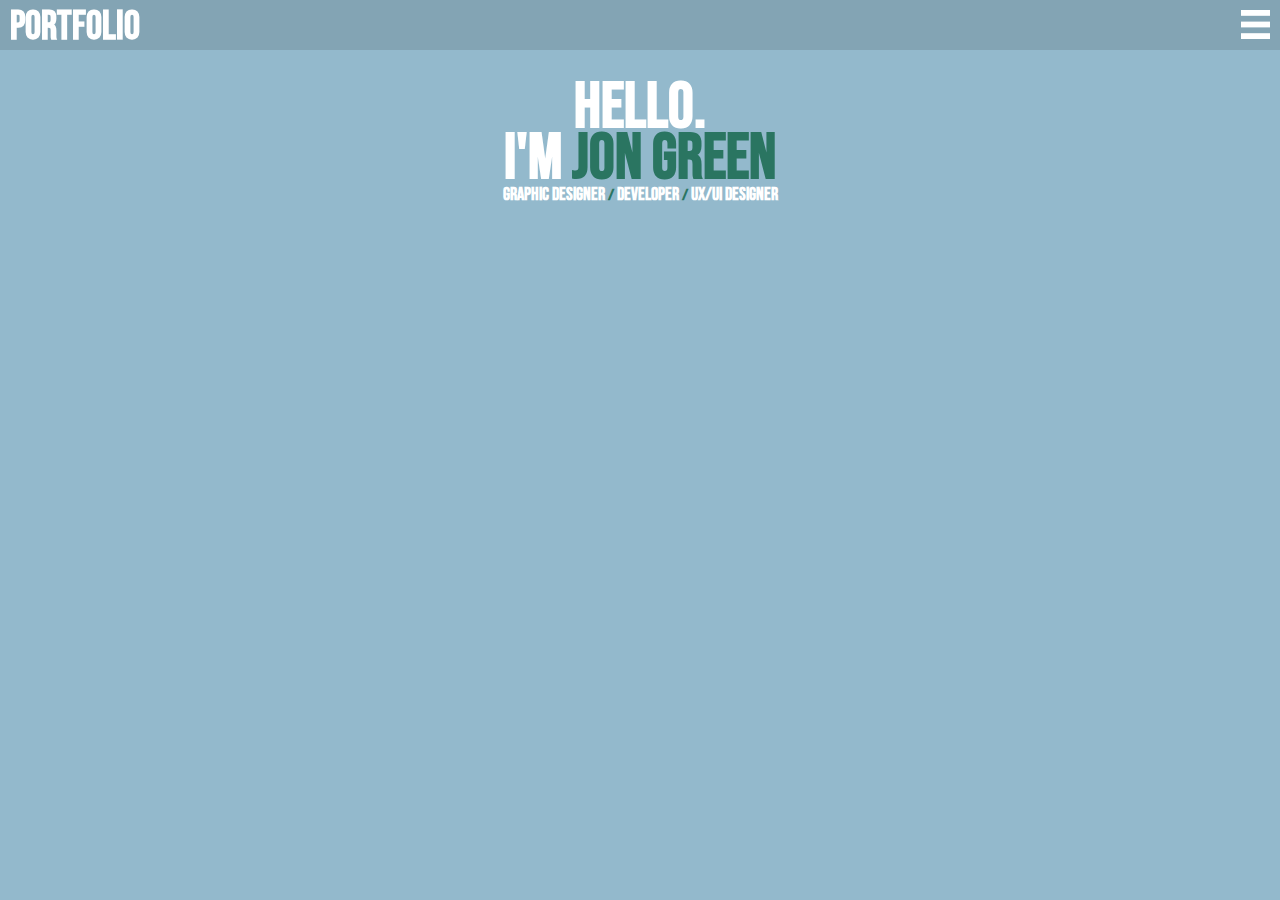
==== index.html @ b9765420 "Added nav bar, title" ====
<!DOCTYPE html>
<html lang="en">
<head>
    <meta charset="UTF-8">
    <meta http-equiv="X-UA-Compatible" content="IE=edge">
    <meta name="viewport" content="width=device-width, initial-scale=1.0">

    <title>Jon Green </title>

    <link rel="stylesheet" href="./Resources/Reset.css">
    <link rel="stylesheet" href="./Resources/fonts.css">
    <link rel="stylesheet" href="./Resources/main.css">
    <link rel="stylesheet" href="./Resources/index.css">

    <script src="./Resources/index.js" defer></script>
</head>

<body>
    
    <header>
        <nav id="navigation">
            <a href="./index.html"><h2>Portfolio</h2></a>
            <img id="nav-menu-button" src="./Resources/Icons/nav-menu-icon.svg" alt="Navigation Menu">
        </nav>    
        <menu id="menu">
            <h3>my work</h3>
            <h3>blog</h3>
            <h3>contact me</h3>
        </menu>
    </header>

    <section id="title">
        <h1>Hello.<br>i'm <span class="h1-green">jon green</span></h1>
        <h2>graphic designer <span class="h2-green">/</span> developer <span class="h2-green">/</span> ux/ui designer</h2>
    </section>

    <main>
        
    </main>

</body>

</html>
---- Resources/fonts.css ----
@import url('https://fonts.googleapis.com/css2?family=Bebas+Neue&family=Roboto:ital,wght@0,300;0,400;0,700;1,300;1,400;1,700&display=swap');

h1, h2, h3, h4, h5, h6 {
    font-family: 'Bebas Neue', cursive;
    color: white;
    font-size: 3rem;
}

h1, .h1-green {
    font-size: 4rem;
}

.h1-green {
    color: #2a7561;
}

h2 {
    font-size: 2.5rem;
}

h3 {
    font-size: 2rem;
}
---- Resources/main.css ----
body {
    background-color: #93b9cc;
    display: grid;
    gap: 2rem;
}

nav {
    display: flex;
    justify-content: space-between;
    align-items: baseline;
    position: fixed;
    height: 50px;
    width: 100%;
    padding: 10px;
    background-color: #83a4b4;
    line-height: 0.8;
    z-index: 10;
}

#nav-menu-button {
    width: 29px;
}

menu {
    display: grid;
    position: fixed;
    padding-right: 10px;
    background-color: #83a4b4;
    right: 0;
    top: -19%;
    width: 100%;
    text-align: right;
    transition: top .5s;
    z-index: 9;
}
---- Resources/index.css ----
#title {
    text-align: center;
    margin-top: 50px;
    opacity: 0;
    transition: opacity 2s ease 1s;
}

#title>h1 {
    line-height: 3.2rem;
}

#title>h2, #title>.h2-green {
    font-size: 1.1rem;
}

.h2-green {
    color: #2a7561;
}
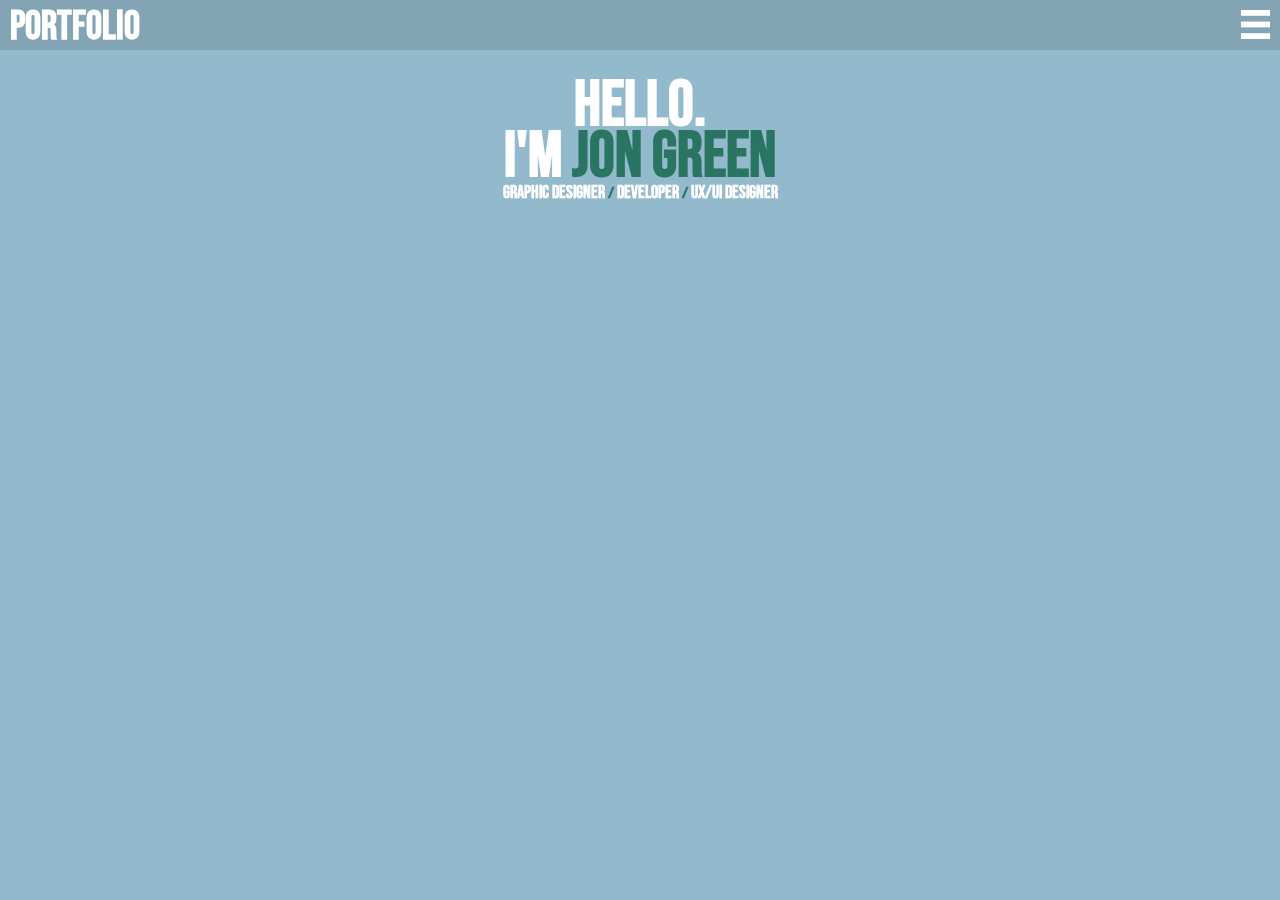
==== commit 3c15c2bb: "+ title transition - font.css (added to main.css)" ====
--- a/index.html
+++ b/index.html
@@ -8,7 +8,6 @@
     <title>Jon Green </title>
 
     <link rel="stylesheet" href="./Resources/Reset.css">
-    <link rel="stylesheet" href="./Resources/fonts.css">
     <link rel="stylesheet" href="./Resources/main.css">
     <link rel="stylesheet" href="./Resources/index.css">
 
--- a/Resources/main.css
+++ b/Resources/main.css
@@ -1,3 +1,29 @@
+@import url('https://fonts.googleapis.com/css2?family=Bebas+Neue&family=Roboto:ital,wght@0,300;0,400;0,700;1,300;1,400;1,700&display=swap');
+
+h1, h2, h3, h4, h5, h6 {
+    font-family: 'Bebas Neue', cursive;
+    color: white;
+    font-size: 3rem;
+    letter-spacing: 0px;
+    font-kerning: normal;
+}
+
+h1, .h1-green {
+    font-size: 4rem;
+}
+
+.h1-green {
+    color: #2a7561;
+}
+
+h2 {
+    font-size: 2.5rem;
+}
+
+h3 {
+    font-size: 2rem;
+}
+
 body {
     background-color: #93b9cc;
     display: grid;
--- a/Resources/index.css
+++ b/Resources/index.css
@@ -2,7 +2,12 @@
     text-align: center;
     margin-top: 50px;
     opacity: 0;
-    transition: opacity 2s ease 1s;
+    min-width: 280px;
+    position: fixed;
+    top: 45%;
+    left: 50%;
+    transform: translate(-50%, -50%);
+    transition: opacity 2s ease 1s, transform 2s ease 4s, top 2s ease 4s;
 }
 
 #title>h1 {
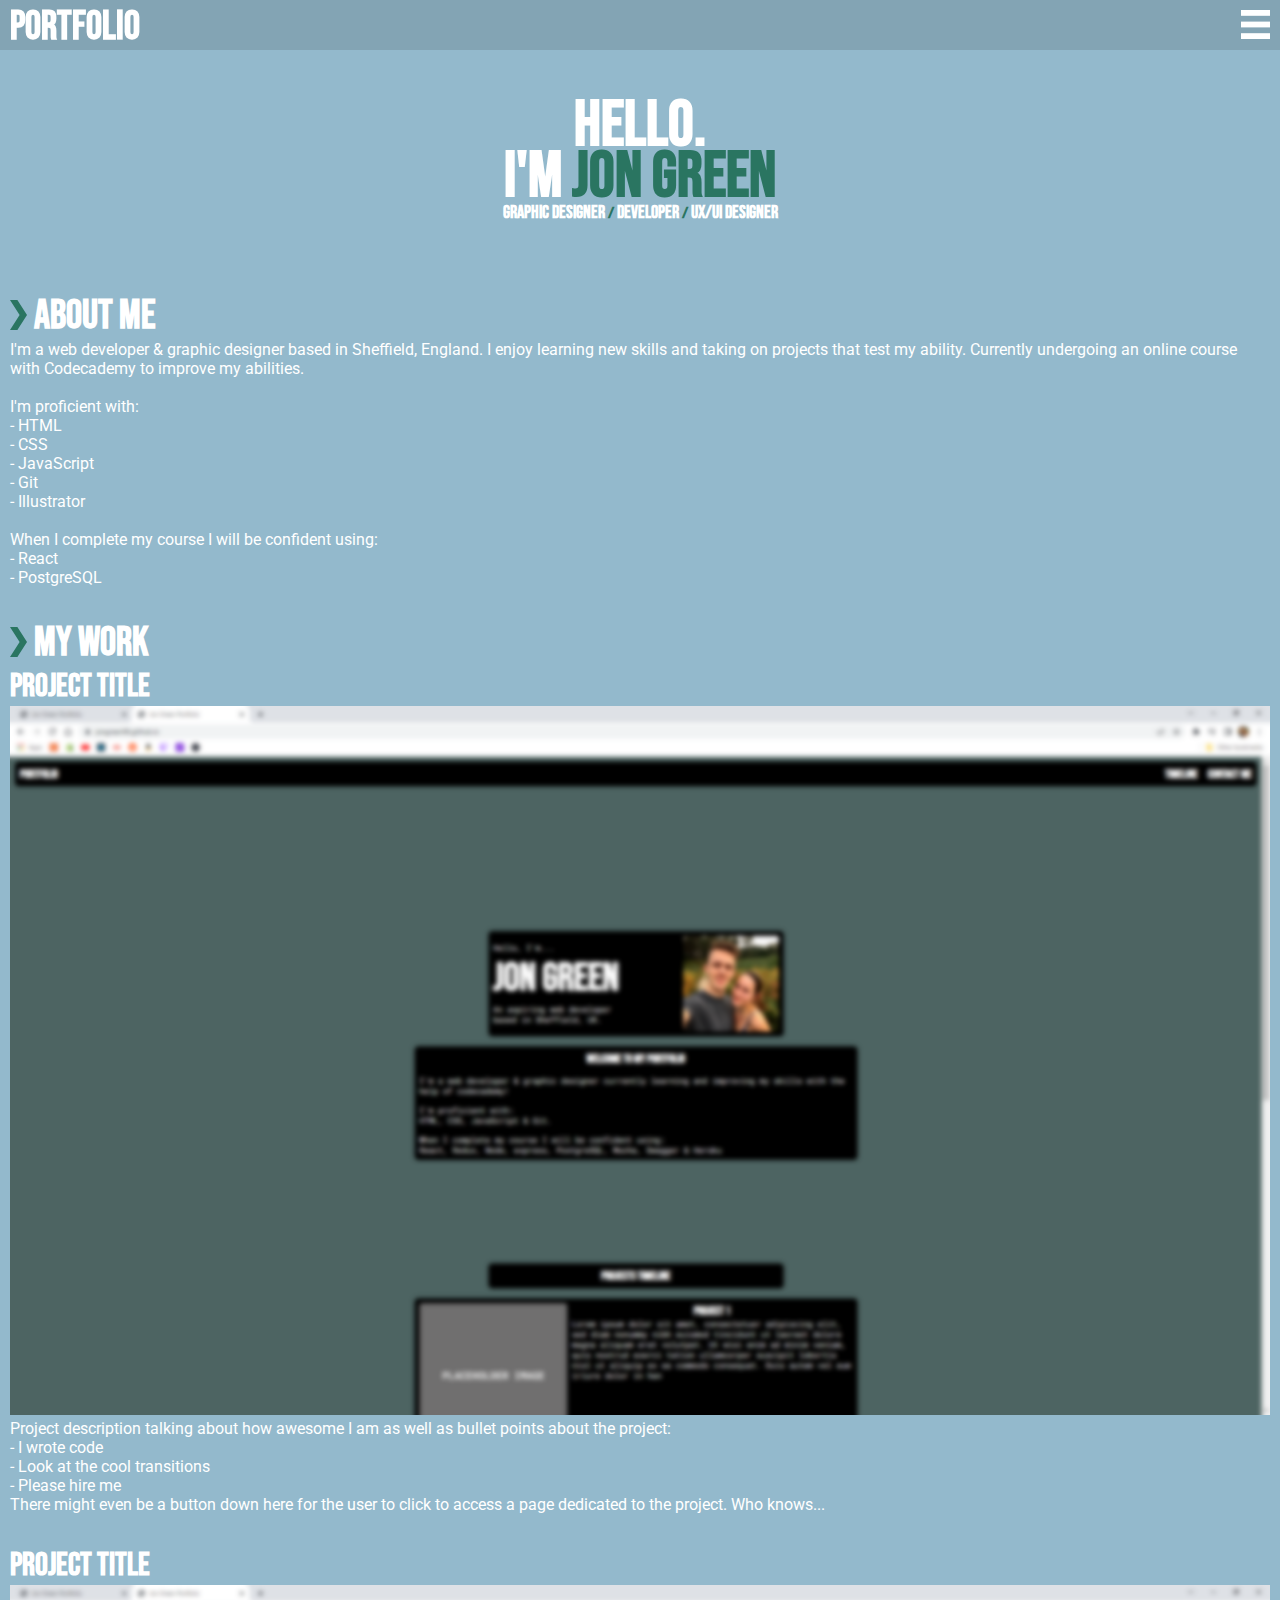
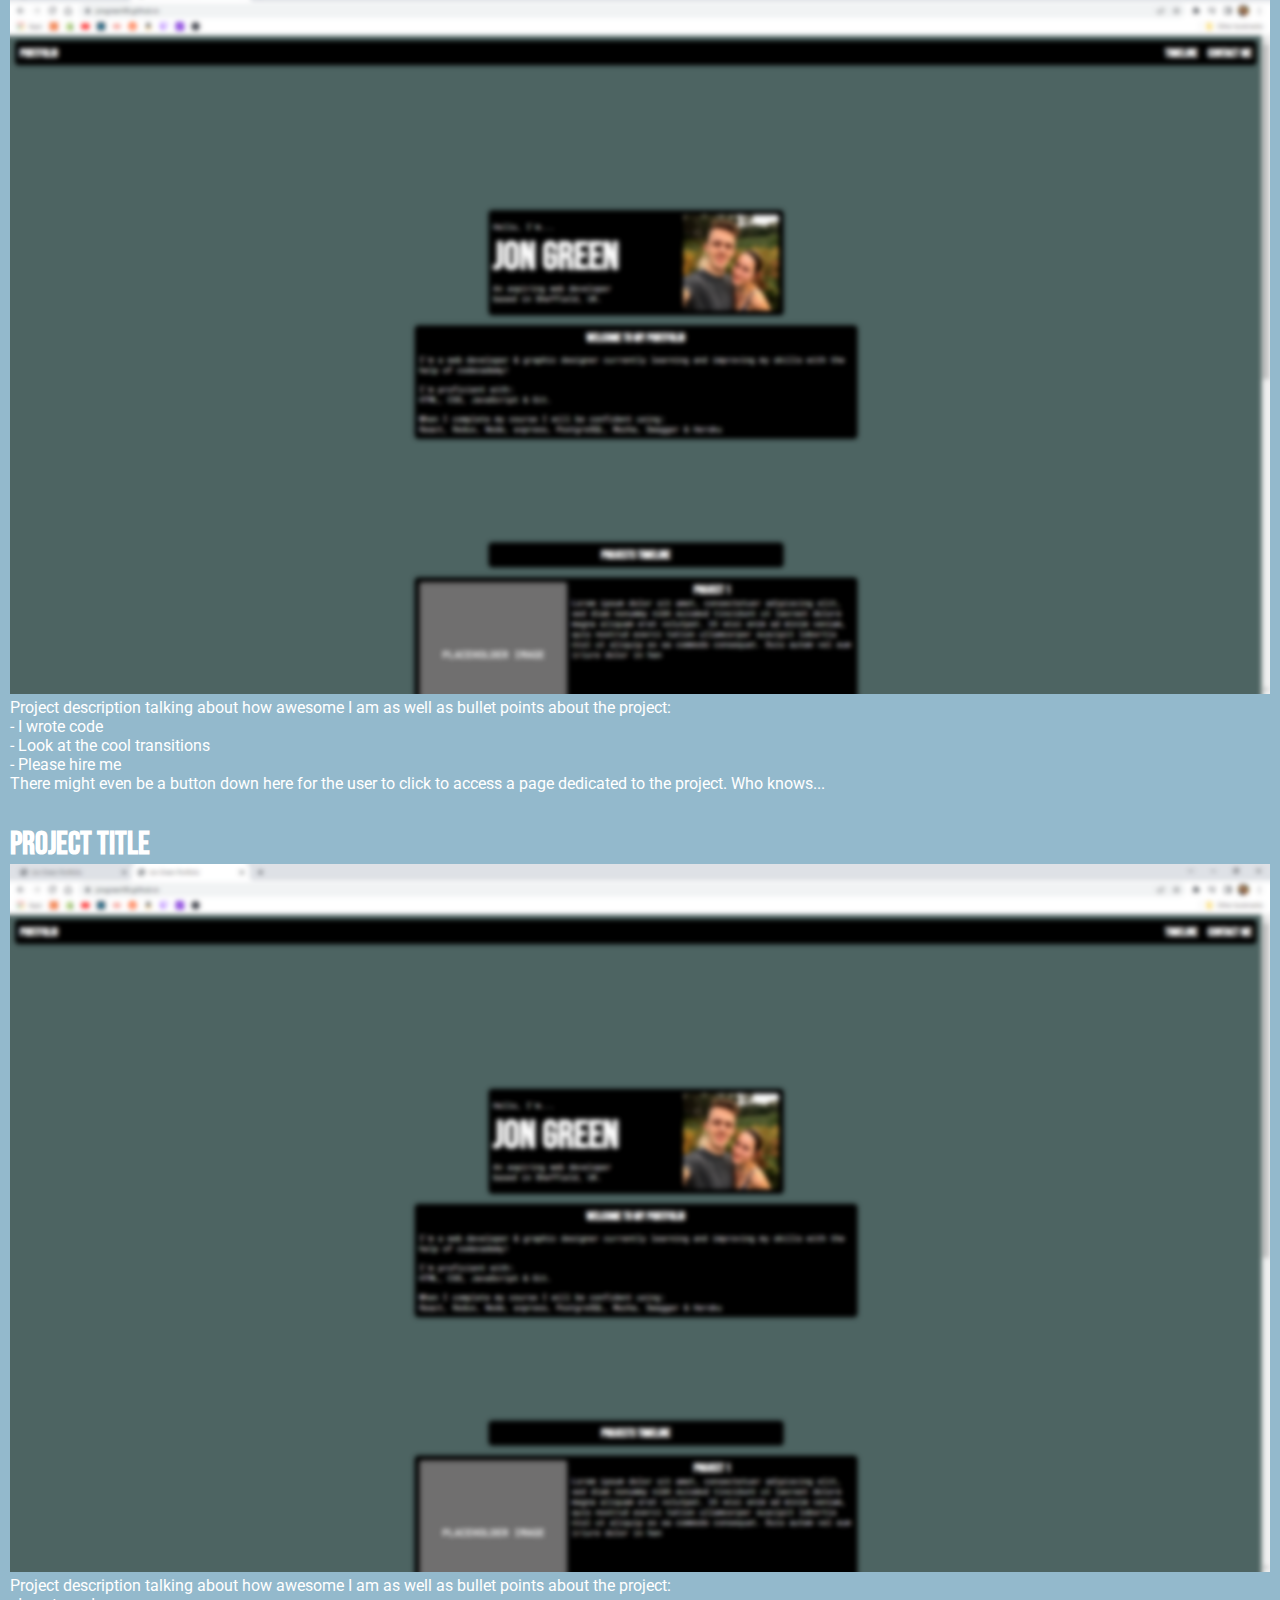
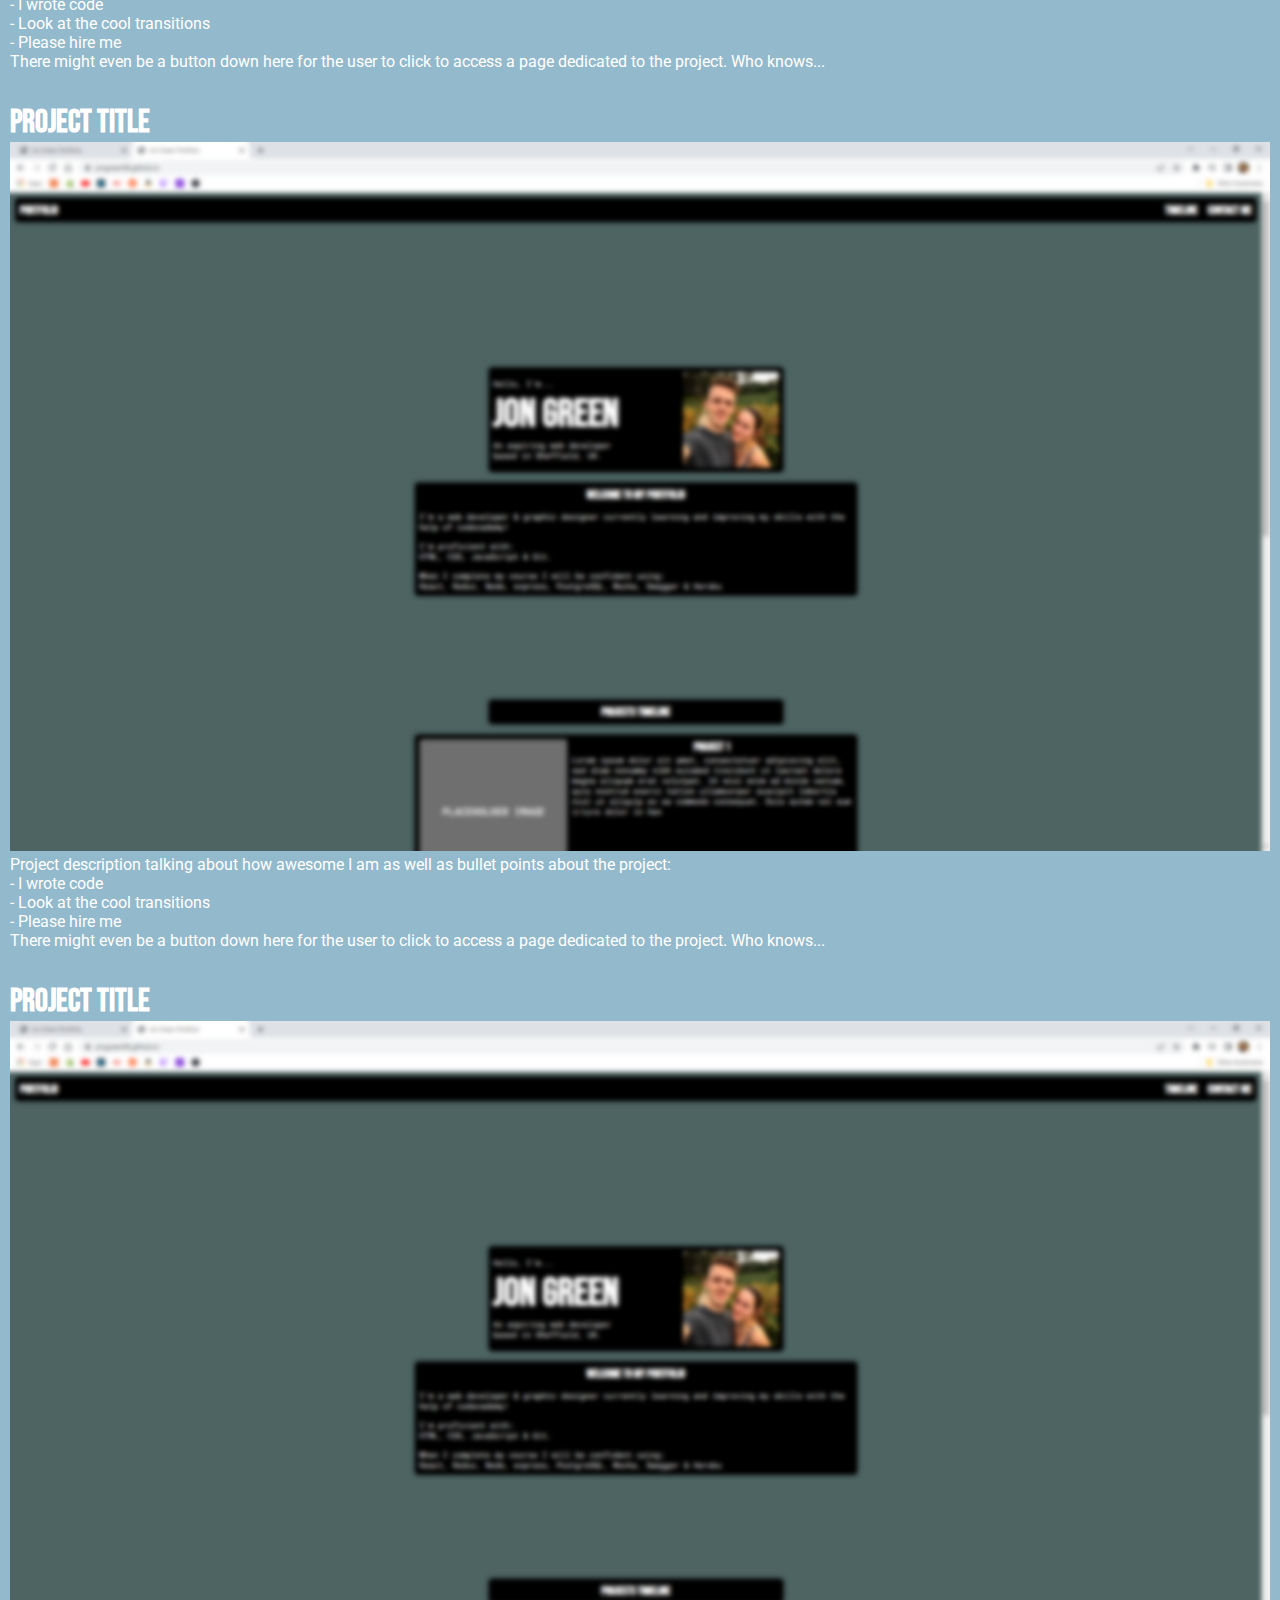
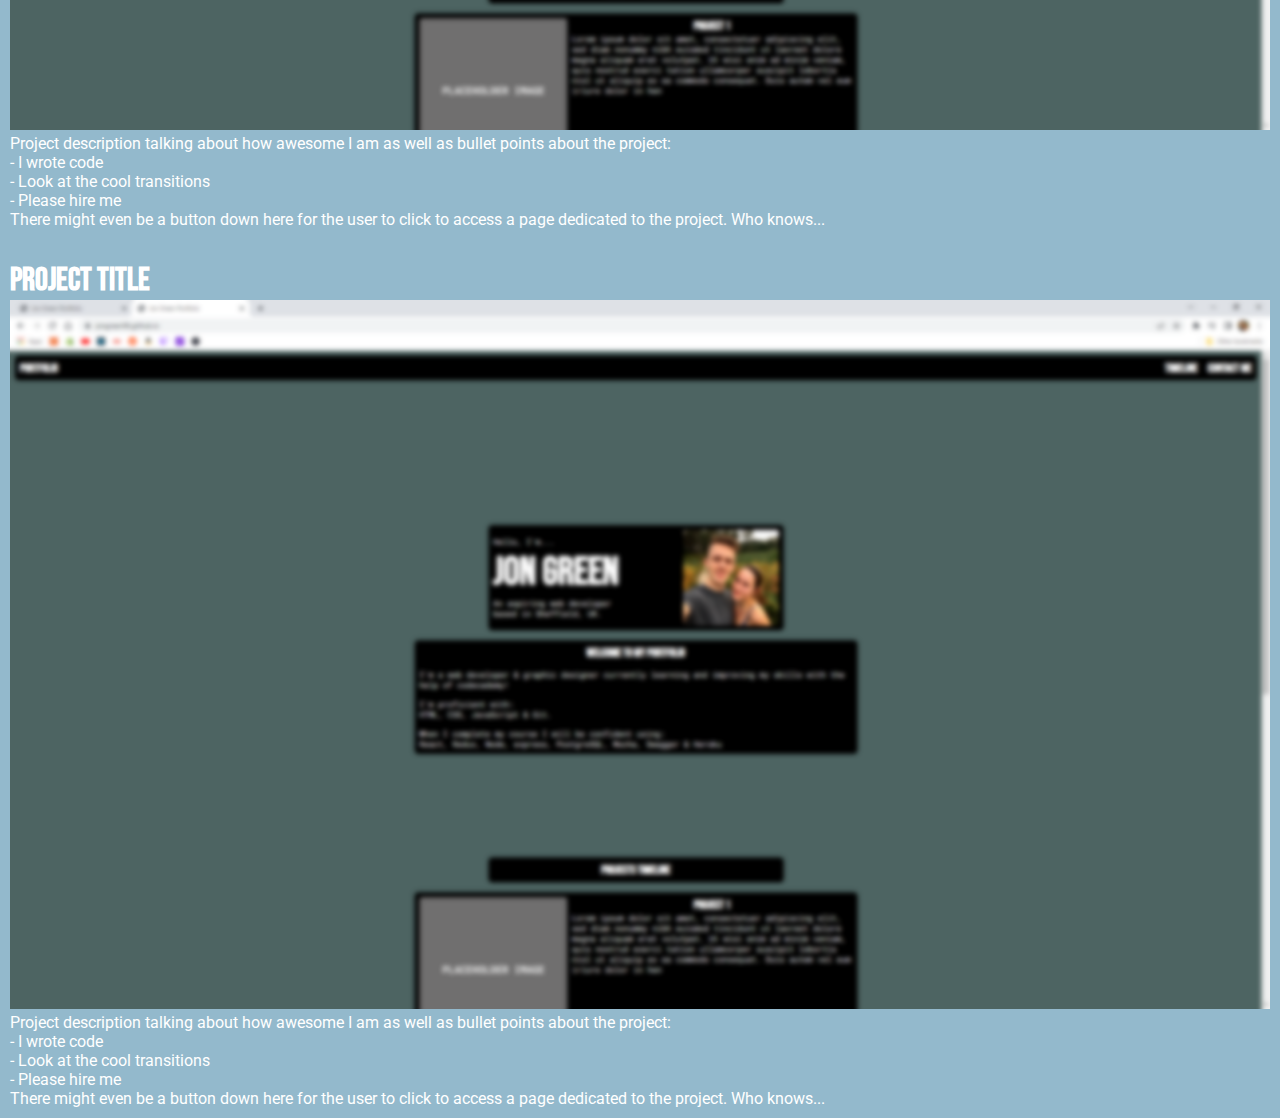
==== commit a4751d37: "- Fixed title animation breaking page + projects + pointers + ability to skip title animation" ====
--- a/index.html
+++ b/index.html
@@ -33,8 +33,92 @@
         <h2>graphic designer <span class="h2-green">/</span> developer <span class="h2-green">/</span> ux/ui designer</h2>
     </section>
 
-    <main>
-        
+    <main id="main">
+
+        <section id="About">
+            <h2 class="pointer">About me </h2>
+            <p>I'm a web developer & graphic designer based in Sheffield, England. I enjoy learning new skills and taking on projects that test my ability. Currently undergoing an online course with Codecademy to improve my abilities.<br><br>I'm proficient with:<br> - HTML<br> - CSS<br> - JavaScript<br> - Git<br> - Illustrator<br><br>When I complete my course I will be confident using:<br> - React<br> - PostgreSQL</p>
+        </section>
+
+        <section id="work">
+            <h2 class="pointer">My work</h2>
+            <div class="grid-container">
+
+                <div class="project">
+                    <h3>Project Title</h3>
+                    <img src="./Resources/Icons/project-placeholder-img.png" alt="Placeholder Image">
+                    <p>Project description talking about how awesome I am as well as bullet points about the project:</p>
+                    <ul>
+                        <li> - I wrote code</li>
+                        <li> - Look at the cool transitions</li>
+                        <li> - Please hire me</li>
+                    </ul>
+                    <p>There might even be a button down here for the user to click to access a page dedicated to the project. Who knows...</p>
+                </div>
+
+                <div class="project">
+                    <h3>Project Title</h3>
+                    <img src="./Resources/Icons/project-placeholder-img.png" alt="Placeholder Image">
+                    <p>Project description talking about how awesome I am as well as bullet points about the project:</p>
+                    <ul>
+                        <li> - I wrote code</li>
+                        <li> - Look at the cool transitions</li>
+                        <li> - Please hire me</li>
+                    </ul>
+                    <p>There might even be a button down here for the user to click to access a page dedicated to the project. Who knows...</p>
+                </div>
+
+                <div class="project">
+                    <h3>Project Title</h3>
+                    <img src="./Resources/Icons/project-placeholder-img.png" alt="Placeholder Image">
+                    <p>Project description talking about how awesome I am as well as bullet points about the project:</p>
+                    <ul>
+                        <li> - I wrote code</li>
+                        <li> - Look at the cool transitions</li>
+                        <li> - Please hire me</li>
+                    </ul>
+                    <p>There might even be a button down here for the user to click to access a page dedicated to the project. Who knows...</p>
+                </div>
+
+                <div class="project">
+                    <h3>Project Title</h3>
+                    <img src="./Resources/Icons/project-placeholder-img.png" alt="Placeholder Image">
+                    <p>Project description talking about how awesome I am as well as bullet points about the project:</p>
+                    <ul>
+                        <li> - I wrote code</li>
+                        <li> - Look at the cool transitions</li>
+                        <li> - Please hire me</li>
+                    </ul>
+                    <p>There might even be a button down here for the user to click to access a page dedicated to the project. Who knows...</p>
+                </div>
+
+                <div class="project">
+                    <h3>Project Title</h3>
+                    <img src="./Resources/Icons/project-placeholder-img.png" alt="Placeholder Image">
+                    <p>Project description talking about how awesome I am as well as bullet points about the project:</p>
+                    <ul>
+                        <li> - I wrote code</li>
+                        <li> - Look at the cool transitions</li>
+                        <li> - Please hire me</li>
+                    </ul>
+                    <p>There might even be a button down here for the user to click to access a page dedicated to the project. Who knows...</p>
+                </div>
+
+                <div class="project">
+                    <h3>Project Title</h3>
+                    <img src="./Resources/Icons/project-placeholder-img.png" alt="Placeholder Image">
+                    <p>Project description talking about how awesome I am as well as bullet points about the project:</p>
+                    <ul>
+                        <li> - I wrote code</li>
+                        <li> - Look at the cool transitions</li>
+                        <li> - Please hire me</li>
+                    </ul>
+                    <p>There might even be a button down here for the user to click to access a page dedicated to the project. Who knows...</p>
+                </div>
+
+            </div>
+        </section>
+
     </main>
 
 </body>
--- a/Resources/main.css
+++ b/Resources/main.css
@@ -1,11 +1,14 @@
 @import url('https://fonts.googleapis.com/css2?family=Bebas+Neue&family=Roboto:ital,wght@0,300;0,400;0,700;1,300;1,400;1,700&display=swap');
 
-h1, h2, h3, h4, h5, h6 {
-    font-family: 'Bebas Neue', cursive;
+h1, h2, h3, h4, h5, h6, p, ul {
+    font-family: 'Bebas Neue', 'Arial', cursive;
     color: white;
     font-size: 3rem;
-    letter-spacing: 0px;
-    font-kerning: normal;
+}
+
+p, ul {
+    font-family: 'Roboto';
+    font-size: 1rem;
 }
 
 h1, .h1-green {
@@ -22,6 +25,17 @@
 
 h3 {
     font-size: 2rem;
+}
+
+
+.pointer::before {
+    content: '';
+    display: block;
+    background: url('./Icons/Arrow-icon.svg') no-repeat;
+    width: 1.5rem;
+    height: 1.9rem;
+    float: left;
+    margin-top: 0.5rem;
 }
 
 body {
--- a/Resources/index.css
+++ b/Resources/index.css
@@ -1,13 +1,10 @@
 #title {
     text-align: center;
-    margin-top: 50px;
     opacity: 0;
-    min-width: 280px;
-    position: fixed;
-    top: 45%;
-    left: 50%;
-    transform: translate(-50%, -50%);
-    transition: opacity 2s ease 1s, transform 2s ease 4s, top 2s ease 4s;
+    position: absolute;
+    width: 100%;
+    top: 40%;
+    transition: top 1.5s ease 4s, opacity 2s ease 1s, margin-top 1.5s ease 4s;
 }
 
 #title>h1 {
@@ -20,4 +17,18 @@
 
 .h2-green {
     color: #2a7561;
+}
+
+main {
+    opacity: 0%;
+    transition: opacity 2s ease 5s;
+    padding: 10px;
+    display: grid;
+    gap: 2rem;
+    margin-top: 250px;
+}
+
+.grid-container {
+    display: grid;
+    gap: 2rem;
 }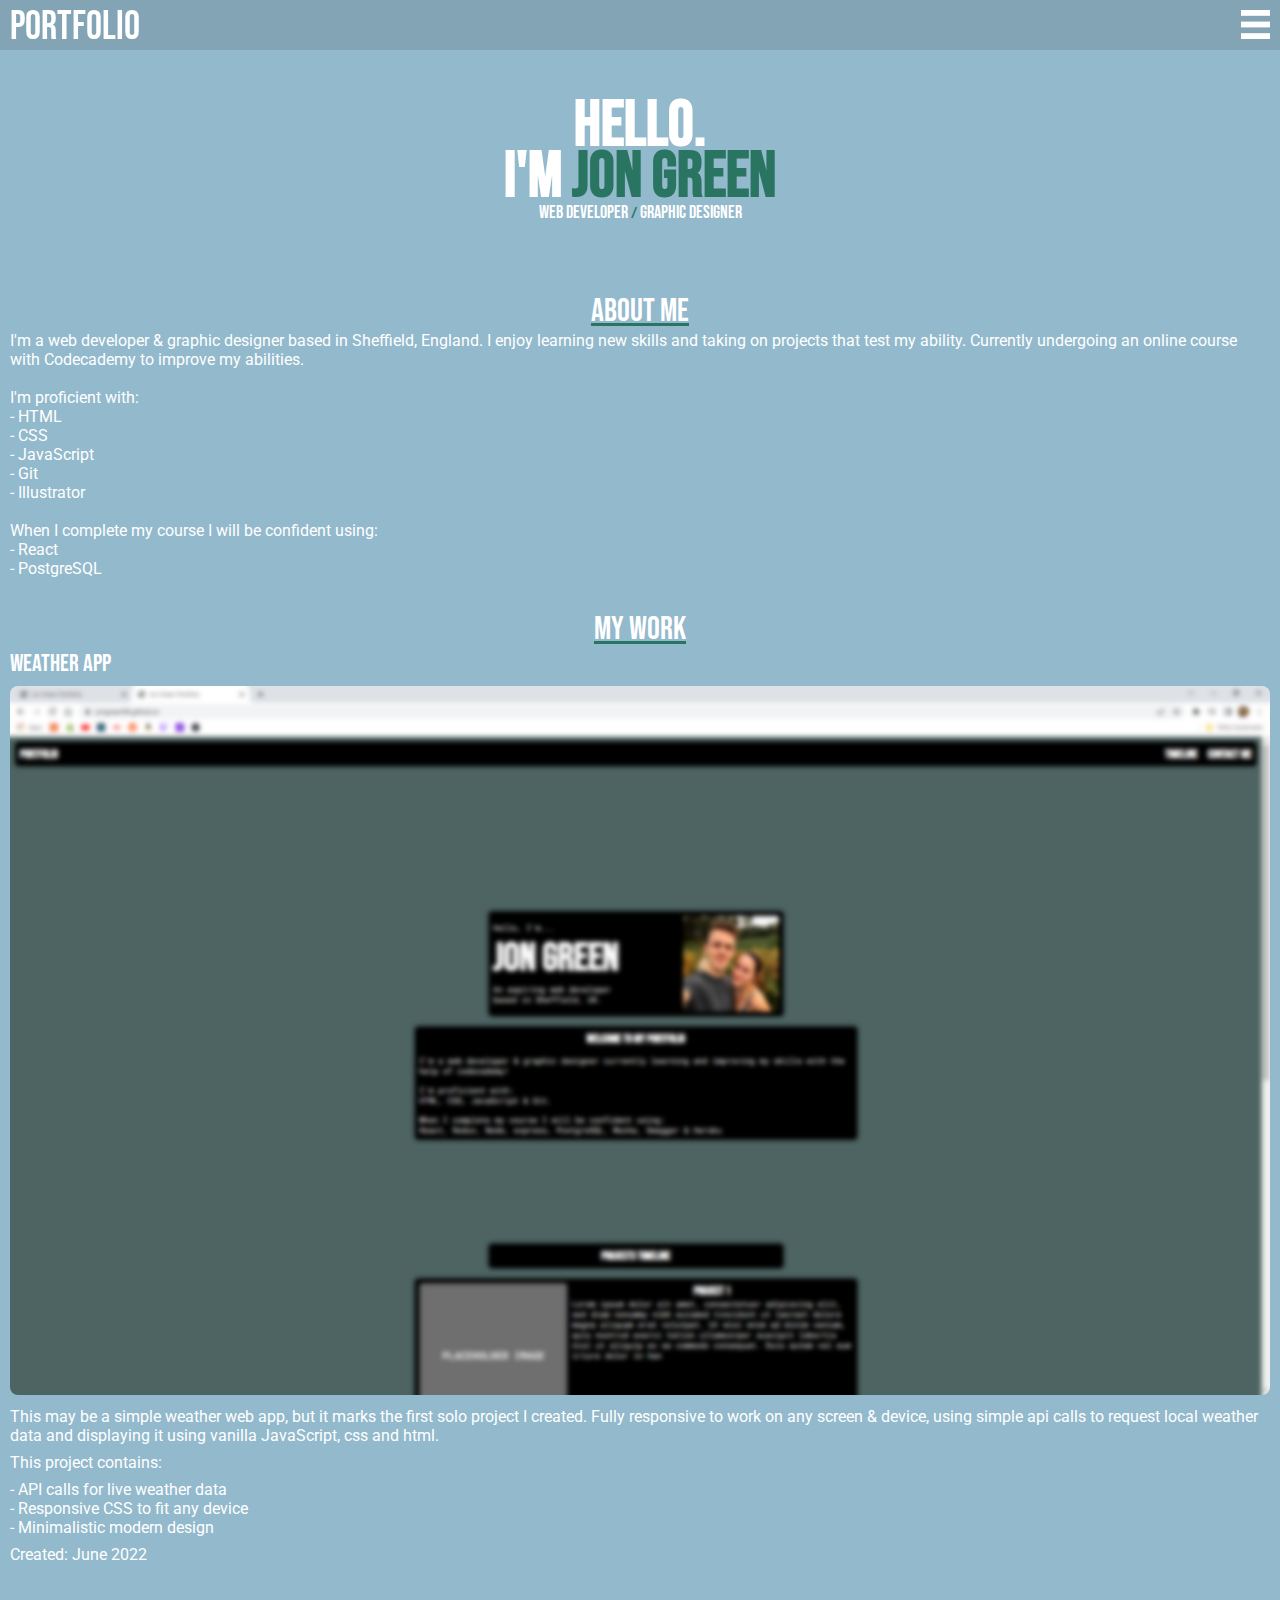
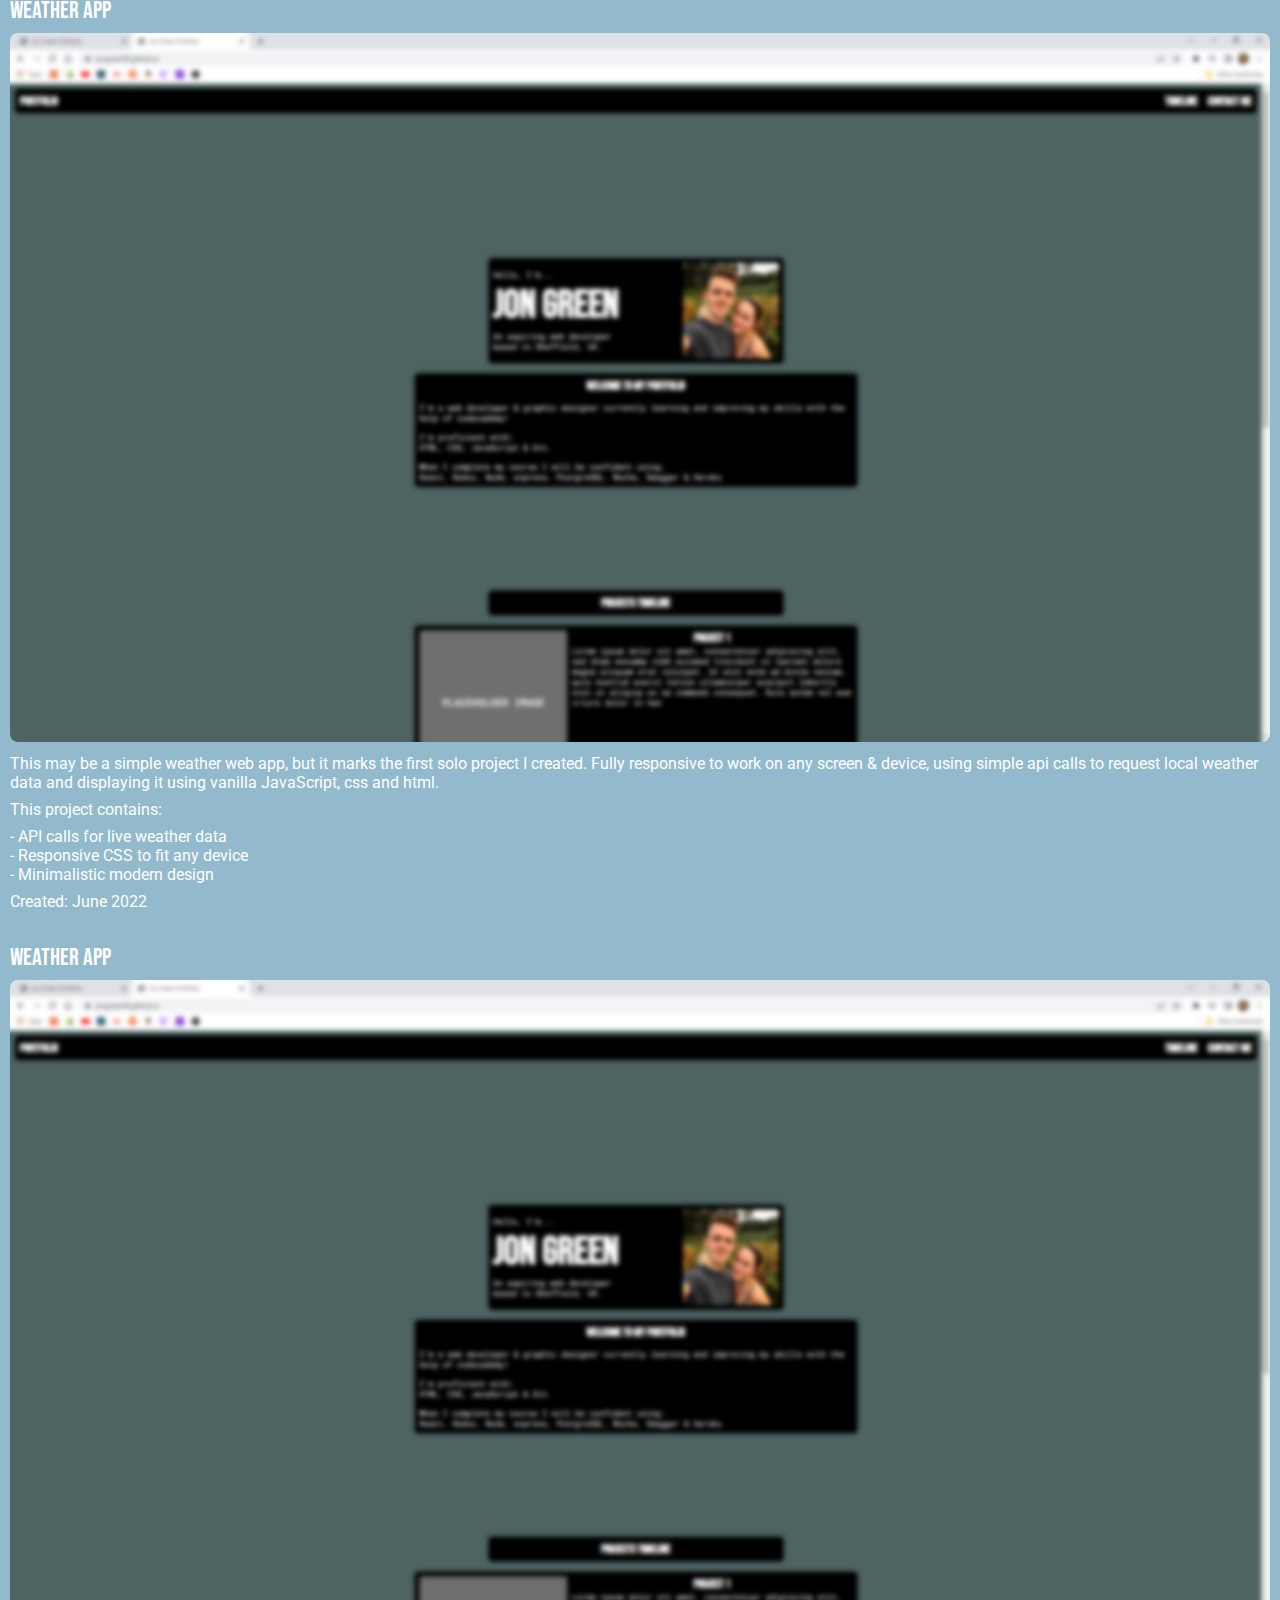
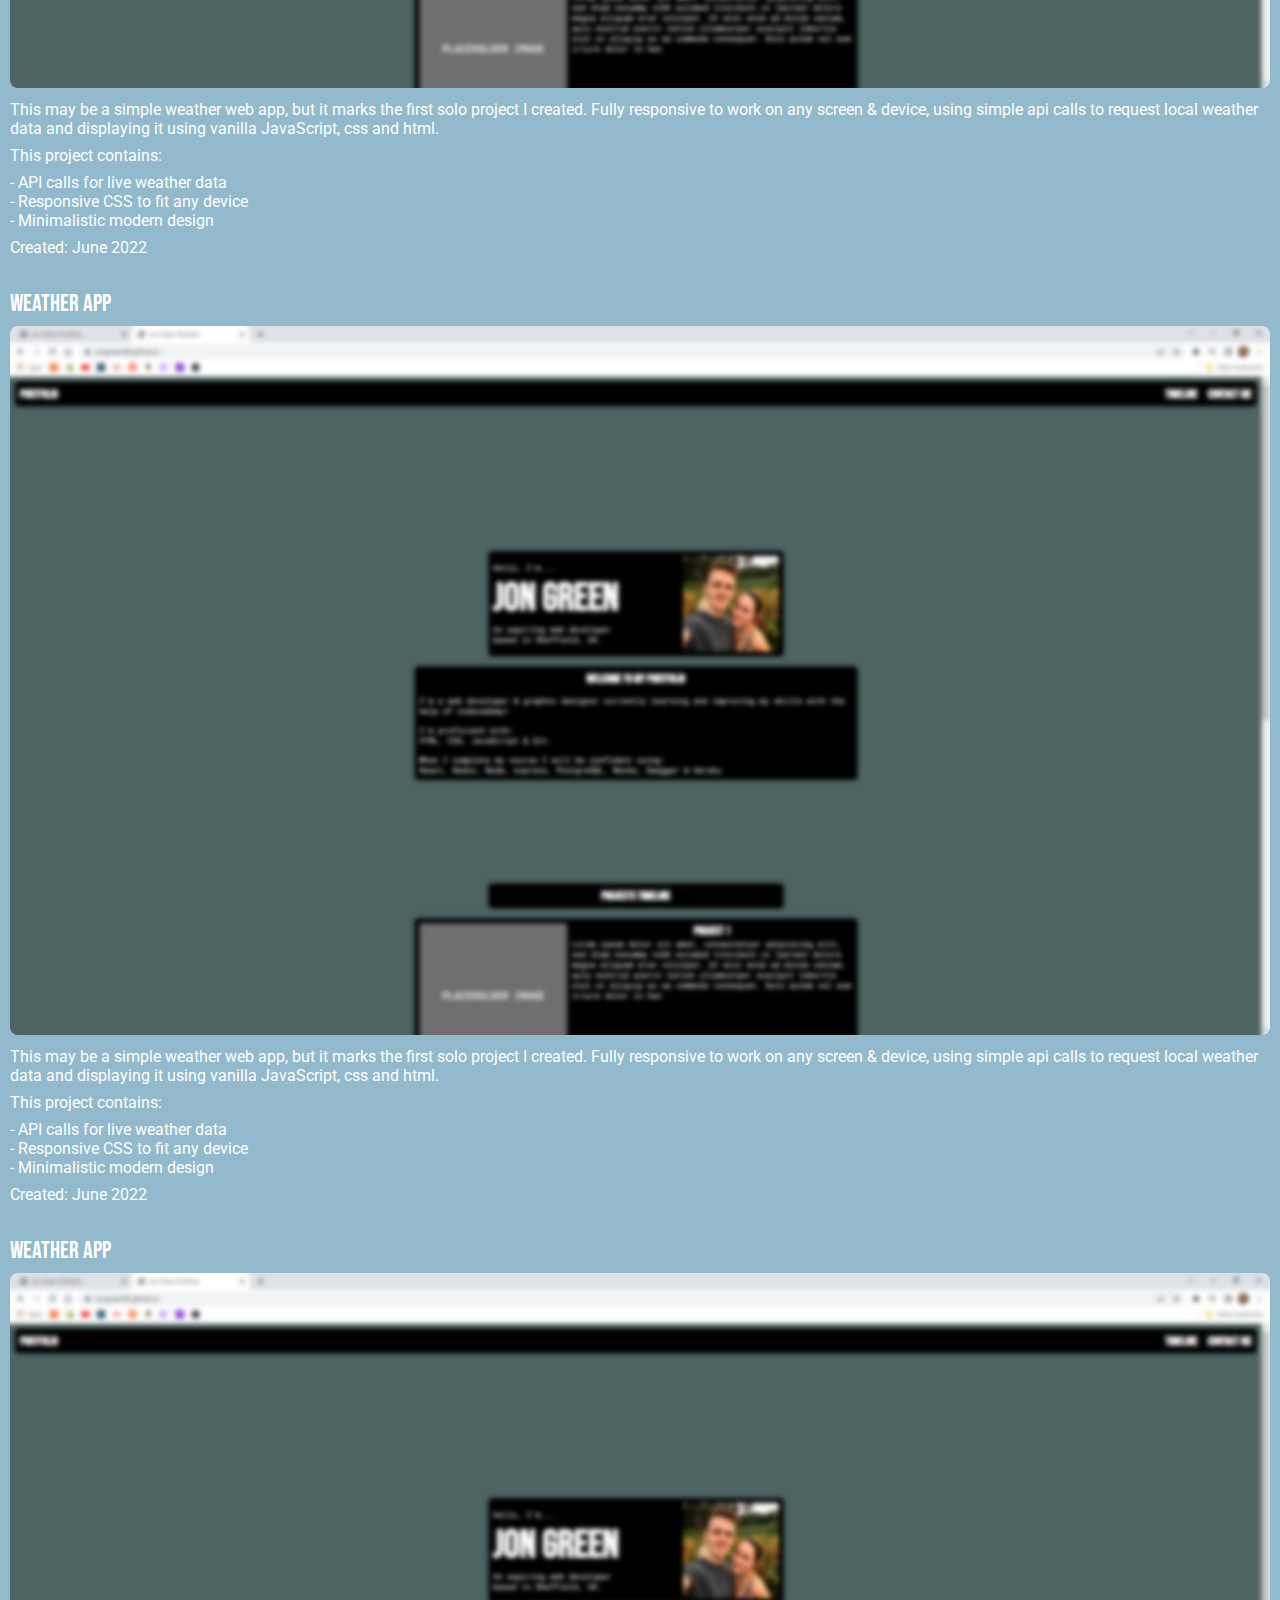
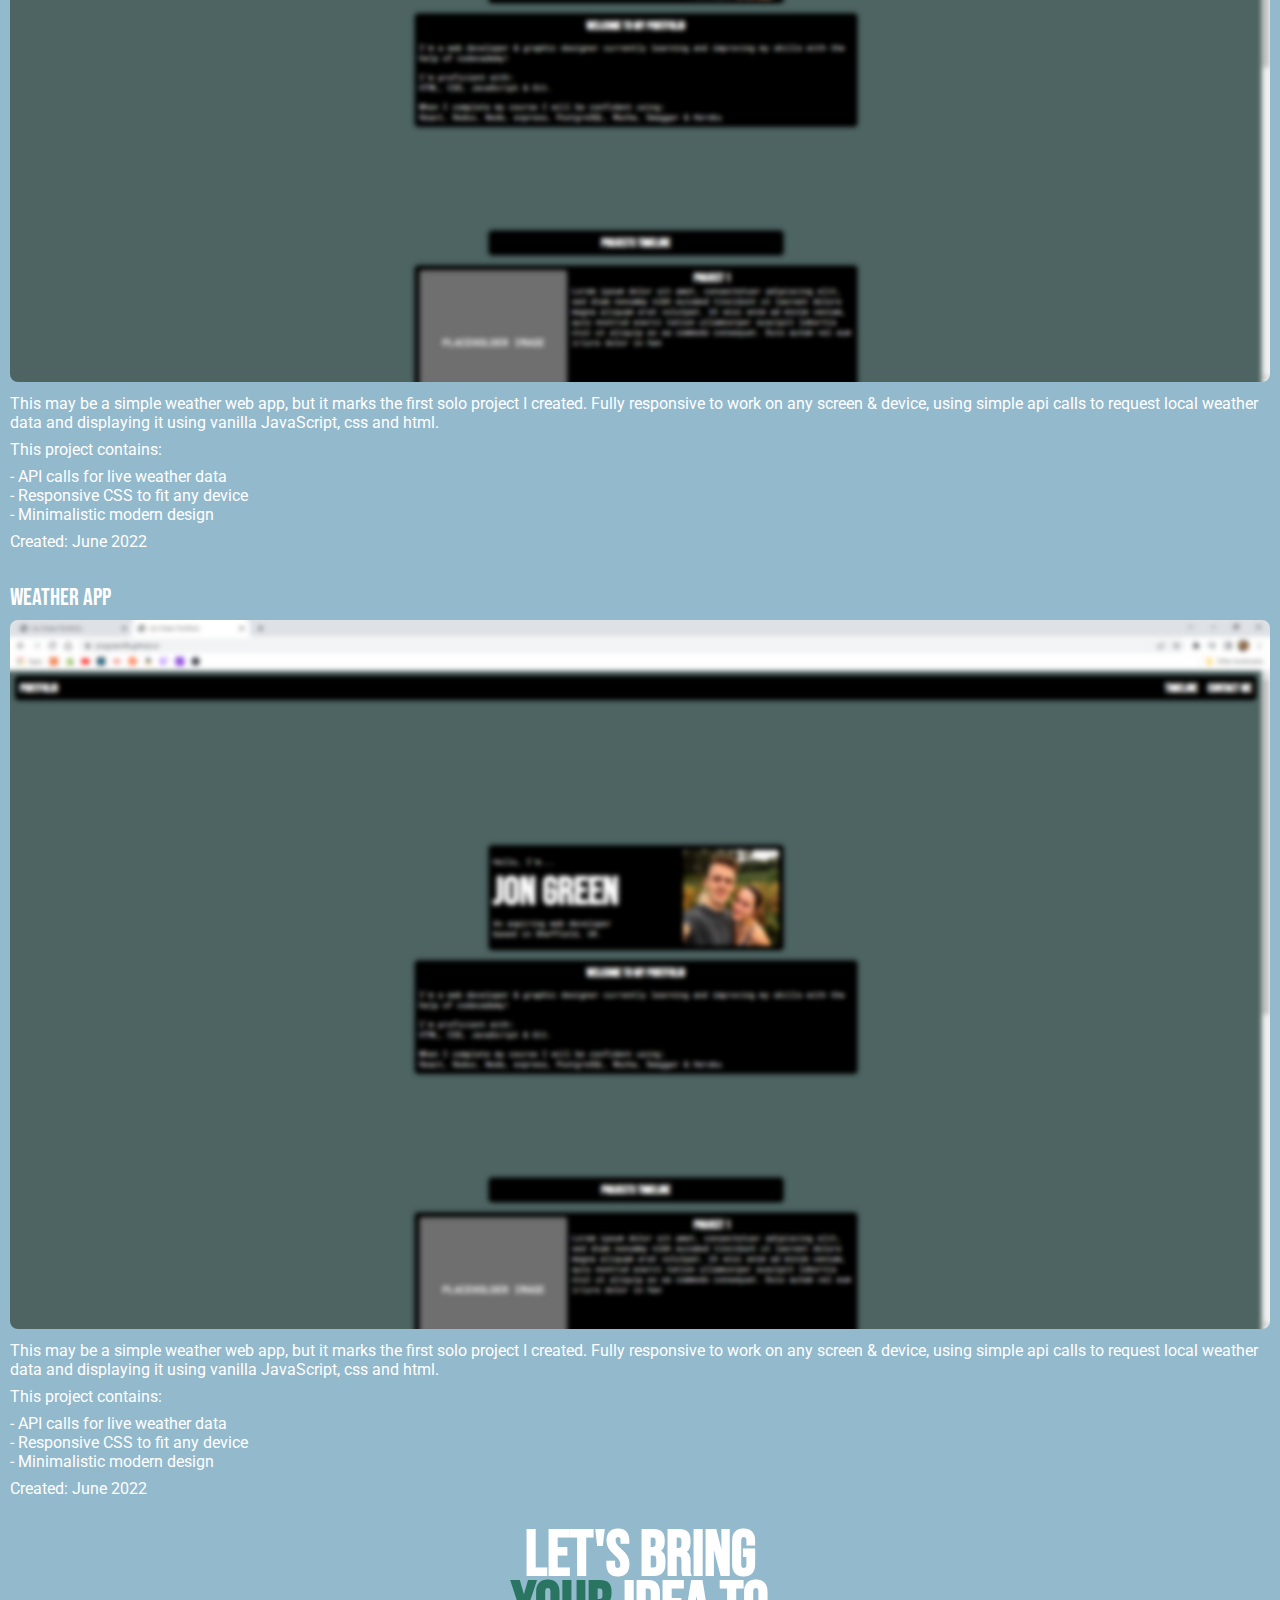
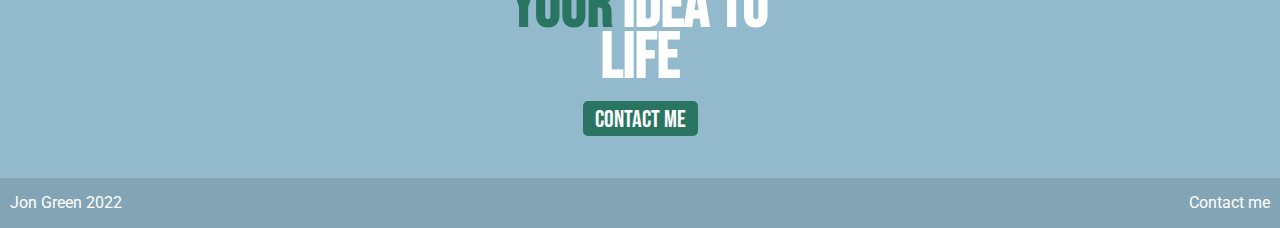
==== commit 0ed59838: "linked to first project added possible fix for letter spacing on iphone" ====
--- a/index.html
+++ b/index.html
@@ -22,7 +22,7 @@
             <img id="nav-menu-button" src="./Resources/Icons/nav-menu-icon.svg" alt="Navigation Menu">
         </nav>    
         <menu id="menu">
-            <h3>my work</h3>
+            <a href="#work"><h3>my work</h3></a>
             <h3>blog</h3>
             <h3>contact me</h3>
         </menu>
@@ -30,96 +30,113 @@
 
     <section id="title">
         <h1>Hello.<br>i'm <span class="h1-green">jon green</span></h1>
-        <h2>graphic designer <span class="h2-green">/</span> developer <span class="h2-green">/</span> ux/ui designer</h2>
+        <h2>web developer <span class="h2-green">/</span> graphic designer</h2>
     </section>
 
     <main id="main">
 
         <section id="About">
-            <h2 class="pointer">About me </h2>
+            <h2 class="pointer header">About me </h2>
             <p>I'm a web developer & graphic designer based in Sheffield, England. I enjoy learning new skills and taking on projects that test my ability. Currently undergoing an online course with Codecademy to improve my abilities.<br><br>I'm proficient with:<br> - HTML<br> - CSS<br> - JavaScript<br> - Git<br> - Illustrator<br><br>When I complete my course I will be confident using:<br> - React<br> - PostgreSQL</p>
         </section>
 
         <section id="work">
-            <h2 class="pointer">My work</h2>
+            <h2 class="pointer header">My work</h2>
             <div class="grid-container">
 
                 <div class="project">
-                    <h3>Project Title</h3>
-                    <img src="./Resources/Icons/project-placeholder-img.png" alt="Placeholder Image">
-                    <p>Project description talking about how awesome I am as well as bullet points about the project:</p>
+                    <a href="./weather.html"><h3>Weather App</h3></a>
+                    <a href="./weather.html"><img src="./Resources/Icons/project-placeholder-img.png" alt="Placeholder Image"></a>
+                    <p>This may be a simple weather web app, but it marks the first solo project I created. Fully responsive to work on any screen & device, using simple api calls to request local weather data and displaying it using vanilla JavaScript, css and html.</p>
+                    <p>This project contains:</p>
                     <ul>
-                        <li> - I wrote code</li>
-                        <li> - Look at the cool transitions</li>
-                        <li> - Please hire me</li>
+                        <li> - API calls for live weather data</li>
+                        <li> - Responsive CSS to fit any device</li>
+                        <li> - Minimalistic modern design</li>
                     </ul>
-                    <p>There might even be a button down here for the user to click to access a page dedicated to the project. Who knows...</p>
+                    <p>Created: June 2022</p>
                 </div>
 
                 <div class="project">
-                    <h3>Project Title</h3>
-                    <img src="./Resources/Icons/project-placeholder-img.png" alt="Placeholder Image">
-                    <p>Project description talking about how awesome I am as well as bullet points about the project:</p>
+                    <a href="./weather.html"><h3>Weather App</h3></a>
+                    <a href="./weather.html"><img src="./Resources/Icons/project-placeholder-img.png" alt="Placeholder Image"></a>
+                    <p>This may be a simple weather web app, but it marks the first solo project I created. Fully responsive to work on any screen & device, using simple api calls to request local weather data and displaying it using vanilla JavaScript, css and html.</p>
+                    <p>This project contains:</p>
                     <ul>
-                        <li> - I wrote code</li>
-                        <li> - Look at the cool transitions</li>
-                        <li> - Please hire me</li>
+                        <li> - API calls for live weather data</li>
+                        <li> - Responsive CSS to fit any device</li>
+                        <li> - Minimalistic modern design</li>
                     </ul>
-                    <p>There might even be a button down here for the user to click to access a page dedicated to the project. Who knows...</p>
+                    <p>Created: June 2022</p>
                 </div>
 
                 <div class="project">
-                    <h3>Project Title</h3>
-                    <img src="./Resources/Icons/project-placeholder-img.png" alt="Placeholder Image">
-                    <p>Project description talking about how awesome I am as well as bullet points about the project:</p>
+                    <a href="./weather.html"><h3>Weather App</h3></a>
+                    <a href="./weather.html"><img src="./Resources/Icons/project-placeholder-img.png" alt="Placeholder Image"></a>
+                    <p>This may be a simple weather web app, but it marks the first solo project I created. Fully responsive to work on any screen & device, using simple api calls to request local weather data and displaying it using vanilla JavaScript, css and html.</p>
+                    <p>This project contains:</p>
                     <ul>
-                        <li> - I wrote code</li>
-                        <li> - Look at the cool transitions</li>
-                        <li> - Please hire me</li>
+                        <li> - API calls for live weather data</li>
+                        <li> - Responsive CSS to fit any device</li>
+                        <li> - Minimalistic modern design</li>
                     </ul>
-                    <p>There might even be a button down here for the user to click to access a page dedicated to the project. Who knows...</p>
+                    <p>Created: June 2022</p>
                 </div>
 
                 <div class="project">
-                    <h3>Project Title</h3>
-                    <img src="./Resources/Icons/project-placeholder-img.png" alt="Placeholder Image">
-                    <p>Project description talking about how awesome I am as well as bullet points about the project:</p>
+                    <a href="./weather.html"><h3>Weather App</h3></a>
+                    <a href="./weather.html"><img src="./Resources/Icons/project-placeholder-img.png" alt="Placeholder Image"></a>
+                    <p>This may be a simple weather web app, but it marks the first solo project I created. Fully responsive to work on any screen & device, using simple api calls to request local weather data and displaying it using vanilla JavaScript, css and html.</p>
+                    <p>This project contains:</p>
                     <ul>
-                        <li> - I wrote code</li>
-                        <li> - Look at the cool transitions</li>
-                        <li> - Please hire me</li>
+                        <li> - API calls for live weather data</li>
+                        <li> - Responsive CSS to fit any device</li>
+                        <li> - Minimalistic modern design</li>
                     </ul>
-                    <p>There might even be a button down here for the user to click to access a page dedicated to the project. Who knows...</p>
+                    <p>Created: June 2022</p>
                 </div>
 
                 <div class="project">
-                    <h3>Project Title</h3>
-                    <img src="./Resources/Icons/project-placeholder-img.png" alt="Placeholder Image">
-                    <p>Project description talking about how awesome I am as well as bullet points about the project:</p>
+                    <a href="./weather.html"><h3>Weather App</h3></a>
+                    <a href="./weather.html"><img src="./Resources/Icons/project-placeholder-img.png" alt="Placeholder Image"></a>
+                    <p>This may be a simple weather web app, but it marks the first solo project I created. Fully responsive to work on any screen & device, using simple api calls to request local weather data and displaying it using vanilla JavaScript, css and html.</p>
+                    <p>This project contains:</p>
                     <ul>
-                        <li> - I wrote code</li>
-                        <li> - Look at the cool transitions</li>
-                        <li> - Please hire me</li>
+                        <li> - API calls for live weather data</li>
+                        <li> - Responsive CSS to fit any device</li>
+                        <li> - Minimalistic modern design</li>
                     </ul>
-                    <p>There might even be a button down here for the user to click to access a page dedicated to the project. Who knows...</p>
+                    <p>Created: June 2022</p>
                 </div>
 
                 <div class="project">
-                    <h3>Project Title</h3>
-                    <img src="./Resources/Icons/project-placeholder-img.png" alt="Placeholder Image">
-                    <p>Project description talking about how awesome I am as well as bullet points about the project:</p>
+                    <a href="./weather.html"><h3>Weather App</h3></a>
+                    <a href="./weather.html"><img src="./Resources/Icons/project-placeholder-img.png" alt="Placeholder Image"></a>
+                    <p>This may be a simple weather web app, but it marks the first solo project I created. Fully responsive to work on any screen & device, using simple api calls to request local weather data and displaying it using vanilla JavaScript, css and html.</p>
+                    <p>This project contains:</p>
                     <ul>
-                        <li> - I wrote code</li>
-                        <li> - Look at the cool transitions</li>
-                        <li> - Please hire me</li>
+                        <li> - API calls for live weather data</li>
+                        <li> - Responsive CSS to fit any device</li>
+                        <li> - Minimalistic modern design</li>
                     </ul>
-                    <p>There might even be a button down here for the user to click to access a page dedicated to the project. Who knows...</p>
+                    <p>Created: June 2022</p>
                 </div>
 
             </div>
         </section>
 
+        <section id="contact">
+            <h1>let's bring <span class="h1-green">your</span> idea to life</h1>
+            <br>
+            <h3 class="button">Contact Me</h3>
+        </section>
+
     </main>
+
+    <footer>
+        <p>Jon Green 2022</p>
+        <p>Contact me</p>
+    </footer>
 
 </body>
 
--- a/Resources/main.css
+++ b/Resources/main.css
@@ -4,6 +4,8 @@
     font-family: 'Bebas Neue', 'Arial', cursive;
     color: white;
     font-size: 3rem;
+    letter-spacing: normal;
+    font-weight: 400;
 }
 
 p, ul {
@@ -13,6 +15,7 @@
 
 h1, .h1-green {
     font-size: 4rem;
+    font-weight: 600;
 }
 
 .h1-green {
@@ -20,22 +23,37 @@
 }
 
 h2 {
-    font-size: 2.5rem;
+    font-size: 2rem;
 }
 
 h3 {
-    font-size: 2rem;
+    font-size: 1.5rem;
 }
 
+html {
+    scroll-behavior: smooth;
+    scroll-padding-top: 50px;
+}
 
-.pointer::before {
-    content: '';
-    display: block;
-    background: url('./Icons/Arrow-icon.svg') no-repeat;
-    width: 1.5rem;
-    height: 1.9rem;
-    float: left;
-    margin-top: 0.5rem;
+.header {
+    text-align: center;
+    text-decoration: underline;
+    text-decoration-color: #2a7561;
+}
+
+.button {
+    background-color: #2a7561;
+    color: white;
+    border: 2px solid #2a7561;
+    border-radius: 5px;
+    padding: 2px 10px 0;
+}
+
+.button:hover {
+    background-color: #93b9cc;
+    border: 2px solid #2a7561;
+    color: #2a7561;
+    cursor: pointer;
 }
 
 body {
@@ -57,6 +75,10 @@
     z-index: 10;
 }
 
+nav h2 {
+    font-size: 2.5rem;
+}
+
 #nav-menu-button {
     width: 29px;
 }
@@ -72,4 +94,16 @@
     text-align: right;
     transition: top .5s;
     z-index: 9;
+}
+
+footer {
+    display: flex;
+    justify-content: space-between;
+    align-items: center;
+    height: 50px;
+    width: 100%;
+    padding: 10px;
+    background-color: #83a4b4;
+    line-height: 0.8;
+    z-index: 10;
 }--- a/Resources/index.css
+++ b/Resources/index.css
@@ -4,7 +4,7 @@
     position: absolute;
     width: 100%;
     top: 40%;
-    transition: top 1.5s ease 4s, opacity 2s ease 1s, margin-top 1.5s ease 4s;
+    transition: top 1s ease 2.5s, opacity 1s ease .5s, margin-top 1s ease 2.5s;
 }
 
 #title>h1 {
@@ -21,14 +21,39 @@
 
 main {
     opacity: 0%;
-    transition: opacity 2s ease 5s;
+    transition: opacity 2s ease 2.7s;
     padding: 10px;
     display: grid;
     gap: 2rem;
     margin-top: 250px;
 }
 
+.project {
+    display: grid;
+    gap: .5rem;
+    justify-content: center;
+}
+
+.project img {
+    border-radius: .5rem;
+}
+
 .grid-container {
     display: grid;
     gap: 2rem;
-}+}
+
+#contact {
+    text-align: center;
+    display: grid;
+    justify-content: center;
+}
+
+#contact h1 {
+    line-height: 3.2rem;
+    width: 300px;
+}
+
+#contact h3 {
+    justify-self: center;
+}
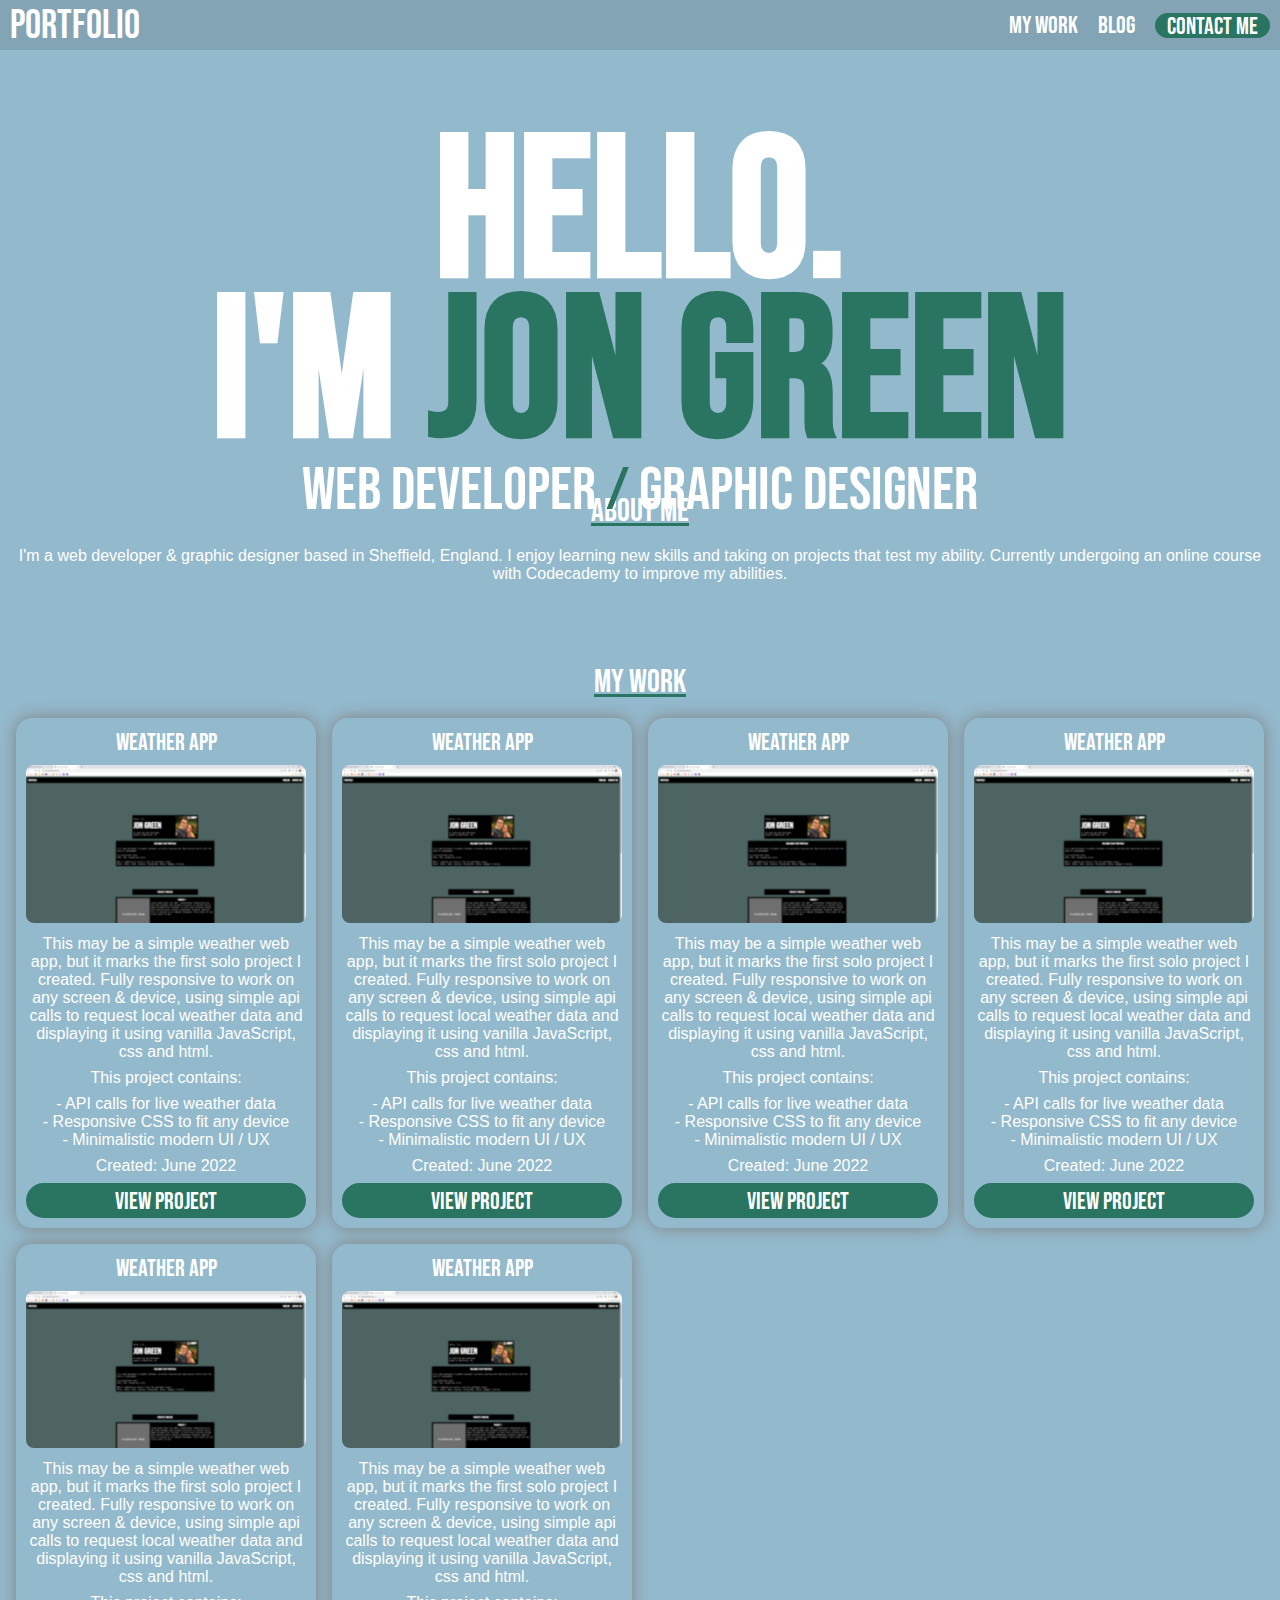
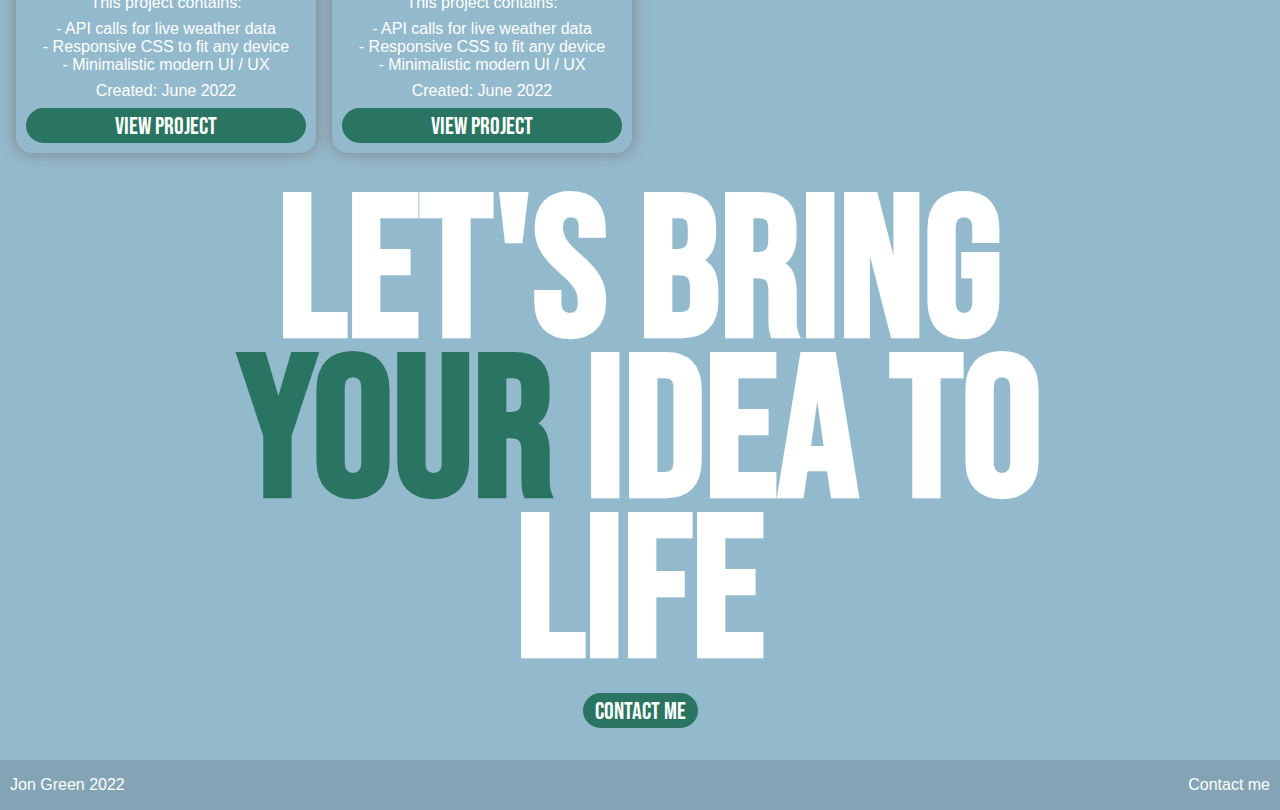
==== commit ca7650c6: "added grid to projects" ====
--- a/index.html
+++ b/index.html
@@ -17,9 +17,14 @@
 <body>
     
     <header>
-        <nav id="navigation">
+        <nav>
             <a href="./index.html"><h2>Portfolio</h2></a>
             <img id="nav-menu-button" src="./Resources/Icons/nav-menu-icon.svg" alt="Navigation Menu">
+            <section id="hidden-menu">
+                <a href="#work"><h3>my work</h3></a>
+                <h3>blog</h3>
+                <h3 class="button">contact me</h3>
+            </section>
         </nav>    
         <menu id="menu">
             <a href="#work"><h3>my work</h3></a>
@@ -37,7 +42,7 @@
 
         <section id="About">
             <h2 class="pointer header">About me </h2>
-            <p>I'm a web developer & graphic designer based in Sheffield, England. I enjoy learning new skills and taking on projects that test my ability. Currently undergoing an online course with Codecademy to improve my abilities.<br><br>I'm proficient with:<br> - HTML<br> - CSS<br> - JavaScript<br> - Git<br> - Illustrator<br><br>When I complete my course I will be confident using:<br> - React<br> - PostgreSQL</p>
+            <p>I'm a web developer & graphic designer based in Sheffield, England. I enjoy learning new skills and taking on projects that test my ability. Currently undergoing an online course with Codecademy to improve my abilities.</p>
         </section>
 
         <section id="work">
@@ -45,93 +50,100 @@
             <div class="grid-container">
 
                 <div class="project">
-                    <a href="./weather.html"><h3>Weather App</h3></a>
-                    <a href="./weather.html"><img src="./Resources/Icons/project-placeholder-img.png" alt="Placeholder Image"></a>
+                    <a href="./projects/Weather/weather.html"><h3>Weather App</h3></a>
+                    <a href="./projects/Weather/weather.html"><img src="./Resources/Icons/project-placeholder-img.png" alt="Placeholder Image"></a>
                     <p>This may be a simple weather web app, but it marks the first solo project I created. Fully responsive to work on any screen & device, using simple api calls to request local weather data and displaying it using vanilla JavaScript, css and html.</p>
                     <p>This project contains:</p>
                     <ul>
                         <li> - API calls for live weather data</li>
                         <li> - Responsive CSS to fit any device</li>
-                        <li> - Minimalistic modern design</li>
+                        <li> - Minimalistic modern UI / UX</li>
                     </ul>
                     <p>Created: June 2022</p>
+                    <a href="./projects/Weather/weather.html"><h3 class="button">view project</h3></a>
                 </div>
 
                 <div class="project">
-                    <a href="./weather.html"><h3>Weather App</h3></a>
-                    <a href="./weather.html"><img src="./Resources/Icons/project-placeholder-img.png" alt="Placeholder Image"></a>
+                    <a href="./projects/Weather/weather.html"><h3>Weather App</h3></a>
+                    <a href="./projects/Weather/weather.html"><img src="./Resources/Icons/project-placeholder-img.png" alt="Placeholder Image"></a>
                     <p>This may be a simple weather web app, but it marks the first solo project I created. Fully responsive to work on any screen & device, using simple api calls to request local weather data and displaying it using vanilla JavaScript, css and html.</p>
                     <p>This project contains:</p>
                     <ul>
                         <li> - API calls for live weather data</li>
                         <li> - Responsive CSS to fit any device</li>
-                        <li> - Minimalistic modern design</li>
+                        <li> - Minimalistic modern UI / UX</li>
                     </ul>
                     <p>Created: June 2022</p>
+                    <a href="./projects/Weather/weather.html"><h3 class="button">view project</h3></a>
                 </div>
 
                 <div class="project">
-                    <a href="./weather.html"><h3>Weather App</h3></a>
-                    <a href="./weather.html"><img src="./Resources/Icons/project-placeholder-img.png" alt="Placeholder Image"></a>
+                    <a href="./projects/Weather/weather.html"><h3>Weather App</h3></a>
+                    <a href="./projects/Weather/weather.html"><img src="./Resources/Icons/project-placeholder-img.png" alt="Placeholder Image"></a>
                     <p>This may be a simple weather web app, but it marks the first solo project I created. Fully responsive to work on any screen & device, using simple api calls to request local weather data and displaying it using vanilla JavaScript, css and html.</p>
                     <p>This project contains:</p>
                     <ul>
                         <li> - API calls for live weather data</li>
                         <li> - Responsive CSS to fit any device</li>
-                        <li> - Minimalistic modern design</li>
+                        <li> - Minimalistic modern UI / UX</li>
                     </ul>
                     <p>Created: June 2022</p>
+                    <a href="./projects/Weather/weather.html"><h3 class="button">view project</h3></a>
                 </div>
 
                 <div class="project">
-                    <a href="./weather.html"><h3>Weather App</h3></a>
-                    <a href="./weather.html"><img src="./Resources/Icons/project-placeholder-img.png" alt="Placeholder Image"></a>
+                    <a href="./projects/Weather/weather.html"><h3>Weather App</h3></a>
+                    <a href="./projects/Weather/weather.html"><img src="./Resources/Icons/project-placeholder-img.png" alt="Placeholder Image"></a>
                     <p>This may be a simple weather web app, but it marks the first solo project I created. Fully responsive to work on any screen & device, using simple api calls to request local weather data and displaying it using vanilla JavaScript, css and html.</p>
                     <p>This project contains:</p>
                     <ul>
                         <li> - API calls for live weather data</li>
                         <li> - Responsive CSS to fit any device</li>
-                        <li> - Minimalistic modern design</li>
+                        <li> - Minimalistic modern UI / UX</li>
                     </ul>
                     <p>Created: June 2022</p>
+                    <a href="./projects/Weather/weather.html"><h3 class="button">view project</h3></a>
                 </div>
 
                 <div class="project">
-                    <a href="./weather.html"><h3>Weather App</h3></a>
-                    <a href="./weather.html"><img src="./Resources/Icons/project-placeholder-img.png" alt="Placeholder Image"></a>
+                    <a href="./projects/Weather/weather.html"><h3>Weather App</h3></a>
+                    <a href="./projects/Weather/weather.html"><img src="./Resources/Icons/project-placeholder-img.png" alt="Placeholder Image"></a>
                     <p>This may be a simple weather web app, but it marks the first solo project I created. Fully responsive to work on any screen & device, using simple api calls to request local weather data and displaying it using vanilla JavaScript, css and html.</p>
                     <p>This project contains:</p>
                     <ul>
                         <li> - API calls for live weather data</li>
                         <li> - Responsive CSS to fit any device</li>
-                        <li> - Minimalistic modern design</li>
+                        <li> - Minimalistic modern UI / UX</li>
                     </ul>
                     <p>Created: June 2022</p>
+                    <a href="./projects/Weather/weather.html"><h3 class="button">view project</h3></a>
                 </div>
 
                 <div class="project">
-                    <a href="./weather.html"><h3>Weather App</h3></a>
-                    <a href="./weather.html"><img src="./Resources/Icons/project-placeholder-img.png" alt="Placeholder Image"></a>
+                    <a href="./projects/Weather/weather.html"><h3>Weather App</h3></a>
+                    <a href="./projects/Weather/weather.html"><img src="./Resources/Icons/project-placeholder-img.png" alt="Placeholder Image"></a>
                     <p>This may be a simple weather web app, but it marks the first solo project I created. Fully responsive to work on any screen & device, using simple api calls to request local weather data and displaying it using vanilla JavaScript, css and html.</p>
                     <p>This project contains:</p>
                     <ul>
                         <li> - API calls for live weather data</li>
                         <li> - Responsive CSS to fit any device</li>
-                        <li> - Minimalistic modern design</li>
+                        <li> - Minimalistic modern UI / UX</li>
                     </ul>
                     <p>Created: June 2022</p>
+                    <a href="./projects/Weather/weather.html"><h3 class="button">view project</h3></a>
                 </div>
 
             </div>
         </section>
 
-        <section id="contact">
-            <h1>let's bring <span class="h1-green">your</span> idea to life</h1>
-            <br>
-            <h3 class="button">Contact Me</h3>
-        </section>
-
+        
     </main>
+    
+    <section id="contact">
+        <h1>let's bring <span class="h1-green">your</span> idea to life</h1>
+        <br>
+        <h3 class="button">Contact Me</h3>
+    </section>
 
     <footer>
         <p>Jon Green 2022</p>
--- a/Resources/main.css
+++ b/Resources/main.css
@@ -3,14 +3,13 @@
 h1, h2, h3, h4, h5, h6, p, ul {
     font-family: 'Bebas Neue', 'Arial', cursive;
     color: white;
-    font-size: 3rem;
-    letter-spacing: normal;
     font-weight: 400;
+    list-style: none;
 }
 
 p, ul {
-    font-family: 'Roboto';
-    font-size: 1rem;
+    font-family: 'Arial';
+    text-align: center;
 }
 
 h1, .h1-green {
@@ -24,10 +23,16 @@
 
 h2 {
     font-size: 2rem;
+    margin-bottom: 1rem;
+}
+
+.h2-green {
+    color: #2a7561;
 }
 
 h3 {
     font-size: 1.5rem;
+    text-align: center;
 }
 
 html {
@@ -45,7 +50,7 @@
     background-color: #2a7561;
     color: white;
     border: 2px solid #2a7561;
-    border-radius: 5px;
+    border-radius: 100vmax;
     padding: 2px 10px 0;
 }
 
@@ -83,6 +88,23 @@
     width: 29px;
 }
 
+#hidden-menu {
+    display: none;
+}
+
+@media only screen and (min-width: 1000px) {
+    #nav-menu-button {
+        display: none;
+    }
+
+    #hidden-menu {
+        display: flex;
+        gap: 20px;
+        align-items: center;
+        transform: translate(0, -5px);
+    }
+}
+
 menu {
     display: grid;
     position: fixed;
--- a/Resources/index.css
+++ b/Resources/index.css
@@ -7,16 +7,33 @@
     transition: top 1s ease 2.5s, opacity 1s ease .5s, margin-top 1s ease 2.5s;
 }
 
-#title>h1 {
-    line-height: 3.2rem;
+#title h1, .h1-green{
+    font-size: 20vw;
+    line-height: 16vw;
 }
 
-#title>h2, #title>.h2-green {
-    font-size: 1.1rem;
+#contact h1 {
+    line-height: 3.4rem;
 }
 
-.h2-green {
-    color: #2a7561;
+#title h2, #title .h2-green {
+    font-size: 6vw;
+}
+
+@media only screen and (min-width: 1000px) {
+    #title h1, .h1-green{
+        font-size: 200px;
+        line-height: 160px;
+    }
+
+    #title h2, #title .h2-green {
+        font-size: 60px;
+    }
+
+    #contact h1 {
+        font-size: 200px !important;
+        line-height: 160px !important;
+    }
 }
 
 main {
@@ -24,14 +41,21 @@
     transition: opacity 2s ease 2.7s;
     padding: 10px;
     display: grid;
-    gap: 2rem;
-    margin-top: 250px;
+    gap: 5rem;
+    margin-top: 50vh;
+    justify-content: center;
+    max-width: 1300px;
+    justify-self: center;
 }
 
 .project {
     display: grid;
     gap: .5rem;
     justify-content: center;
+    box-shadow: 0 0 1rem grey;
+    padding: 10px;
+    border-radius: 1rem;
+    max-width: 300px;
 }
 
 .project img {
@@ -40,8 +64,11 @@
 
 .grid-container {
     display: grid;
-    gap: 2rem;
+    gap: 1rem;
+    justify-content: center;
+    grid-template-columns: repeat(auto-fit, 300px);
 }
+
 
 #contact {
     text-align: center;
@@ -50,10 +77,11 @@
 }
 
 #contact h1 {
-    line-height: 3.2rem;
-    width: 300px;
+    font-size: 20vw;
+    line-height: 16vw;
+    max-width: 1000px;
 }
 
 #contact h3 {
     justify-self: center;
-}
+}